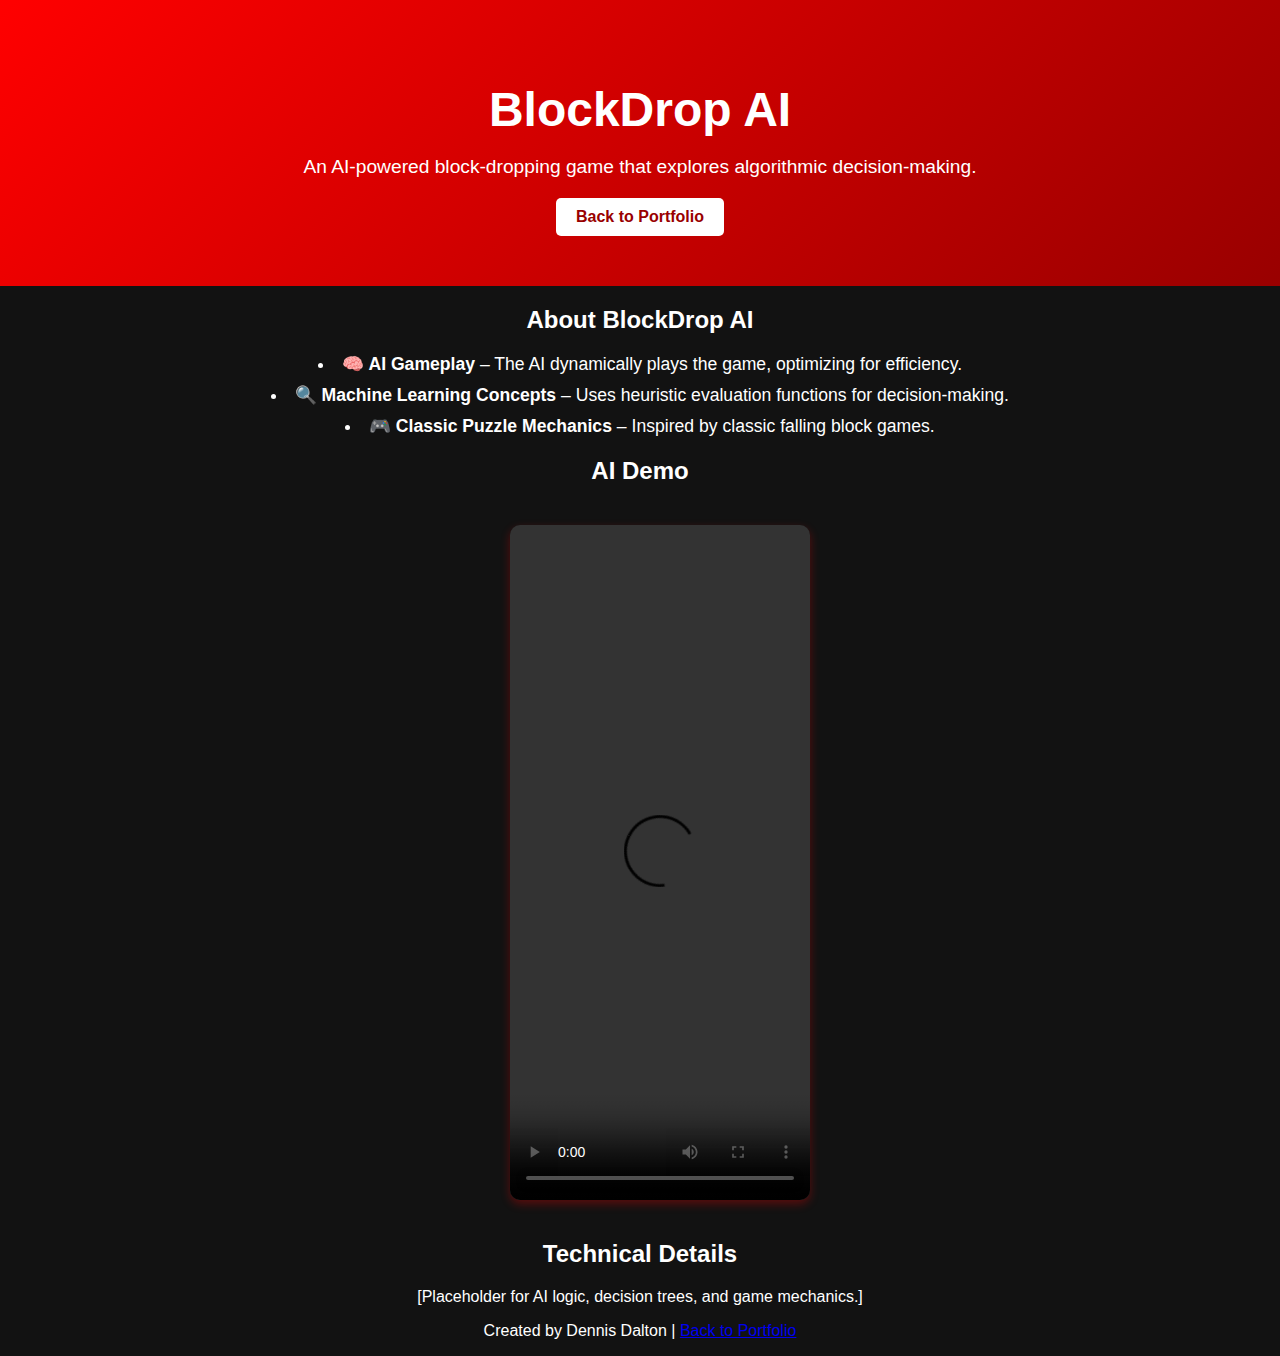
==== blockdrop-ai.html @ 5ea7283c "Create blockdrop-ai.html" ====
<!DOCTYPE html>
<html lang="en">
<head>
    <meta charset="UTF-8">
    <meta name="viewport" content="width=device-width, initial-scale=1.0">
    <title>BlockDrop AI | Dennis Dalton</title>
    <link rel="stylesheet" href="../styles.css">
</head>
<body>
    <header>
        <h1>BlockDrop AI</h1>
        <p>An AI-powered block-dropping game that explores algorithmic decision-making.</p>
        <a href="index.html" class="btn">Back to Portfolio</a>
    </header>

    <section id="about">
        <h2>About BlockDrop AI</h2>
        <ul>
            <li>🧠 <strong>AI Gameplay</strong> – The AI dynamically plays the game, optimizing for efficiency.</li>
            <li>🔍 <strong>Machine Learning Concepts</strong> – Uses heuristic evaluation functions for decision-making.</li>
            <li>🎮 <strong>Classic Puzzle Mechanics</strong> – Inspired by classic falling block games.</li>
        </ul>
    </section>

    <section id="demo">
        <h2>AI Demo</h2>
        <div class="video-container">
            <video controls>
                <source src="videos/BlockDropAIDemo.mp4" type="video/mp4">
                Your browser does not support the video tag.
            </video>
        </div>
    </section>

    <section id="details">
        <h2>Technical Details</h2>
        <p>[Placeholder for AI logic, decision trees, and game mechanics.]</p>
    </section>

    <footer>
        <p>Created by Dennis Dalton | <a href="index.html">Back to Portfolio</a></p>
    </footer>
</body>
</html>
---- styles.css ----
/* General Styles */
body {
    font-family: Arial, sans-serif;
    margin: 0;
    padding: 0;
    background-color: #121212;
    color: white;
    text-align: center;
    transition: background 0.3s, color 0.3s;
}

/* Light Mode Styling */
.light-mode {
    background-color: white;
    color: black;
}

.light-mode .project {
    background-color: #e0e0e0; /* Slightly darker gray for better contrast */
    color: black;
    box-shadow: 0px 0px 10px rgba(0, 0, 0, 0.2);
}

.light-mode header {
    background: linear-gradient(135deg, #ff6666, #cc0000);
    color: white;
}

/* Header Section */
header {
    padding: 50px 20px;
    background: linear-gradient(135deg, #ff0000, #990000);
    color: white;
}

header h1 {
    font-size: 3rem;
    margin-bottom: 10px;
}

header p {
    font-size: 1.2rem;
    margin-bottom: 20px;
}

.btn {
    display: inline-block;
    padding: 10px 20px;
    background-color: white;
    color: #990000;
    text-decoration: none;
    font-weight: bold;
    border-radius: 5px;
    transition: background 0.3s;
}

.btn:hover {
    background-color: #ffcccc;
}

/* Dark Mode Toggle Button */
#dark-mode-toggle {
    margin-top: 15px;
    padding: 10px 15px;
    border: none;
    border-radius: 5px;
    background-color: white;
    color: #990000;
    font-weight: bold;
    cursor: pointer;
    transition: background 0.3s, color 0.3s;
}

#dark-mode-toggle:hover {
    background-color: #ffcccc;
}

.light-mode #dark-mode-toggle {
    background-color: #990000;
    color: white;
}

.light-mode #dark-mode-toggle:hover {
    background-color: #ff4444;
}

/* Project Section */
#projects {
    padding: 50px 20px;
}

.project {
    background-color: #222;
    margin: 20px auto;
    padding: 20px;
    max-width: 600px;
    border-radius: 10px;
    box-shadow: 0px 0px 10px rgba(255, 0, 0, 0.5);
    transition: transform 0.3s;
}

.project:hover {
    transform: scale(1.05);
}

.project h3 {
    color: #ff4444;
}

.project a {
    color: #ff4444;
    text-decoration: none;
    font-weight: bold;
    display: inline-block;
    margin-top: 10px;
}

.project a:hover {
    text-decoration: underline;
}

/* Contact Section */
#contact {
    padding: 50px 20px;
    background-color: #1a1a1a;
}

#contact a {
    color: #ff4444;
    text-decoration: none;
    font-weight: bold;
}

#contact a:hover {
    text-decoration: underline;
}

/* Fade-in Effect */
.fade-in {
    opacity: 0;
    transform: translateY(20px);
    transition: all 0.6s ease-in-out;
}

.fade-in.visible {
    opacity: 1;
    transform: translateY(0);
}

/* Video Container */
.video-container {
    display: flex;
    justify-content: center;
    align-items: center;
    width: 100%;
    padding: 20px;
    overflow: hidden;
}

/* Video Styling (Portrait Format) */
.video-container video {
    height: 75vh; /* Prevents it from being too large on PC */
    max-height: 720px; /* Ensures proper size for 720p portrait */
    width: auto; /* Maintain aspect ratio */
    max-width: 400px; /* Ensures it stays centered */
    border-radius: 10px;
    box-shadow: 0px 4px 10px rgba(255, 0, 0, 0.3);
    object-fit: contain;
}

/* Fix Bullet Point Alignment */
ul {
    list-style-position: inside; /* Moves bullet points inside the text */
    text-align: center; /* Centers the list */
    padding-left: 0; /* Removes unnecessary padding */
}

ul li {
    margin-bottom: 10px; /* Adds spacing between bullet points */
    font-size: 1.1rem; /* Slightly larger text for readability */
}

/* Prevent double vertical scrolling */
html, body {
    overflow-x: hidden; /* Prevents side-scrolling */
    overflow-y: auto; /* Only allow vertical scrolling */
    max-width: 100vw; /* Ensures no horizontal overflow */
    height: auto; /* Prevents forced full-screen height */
    margin: 0;
    padding: 0;
}
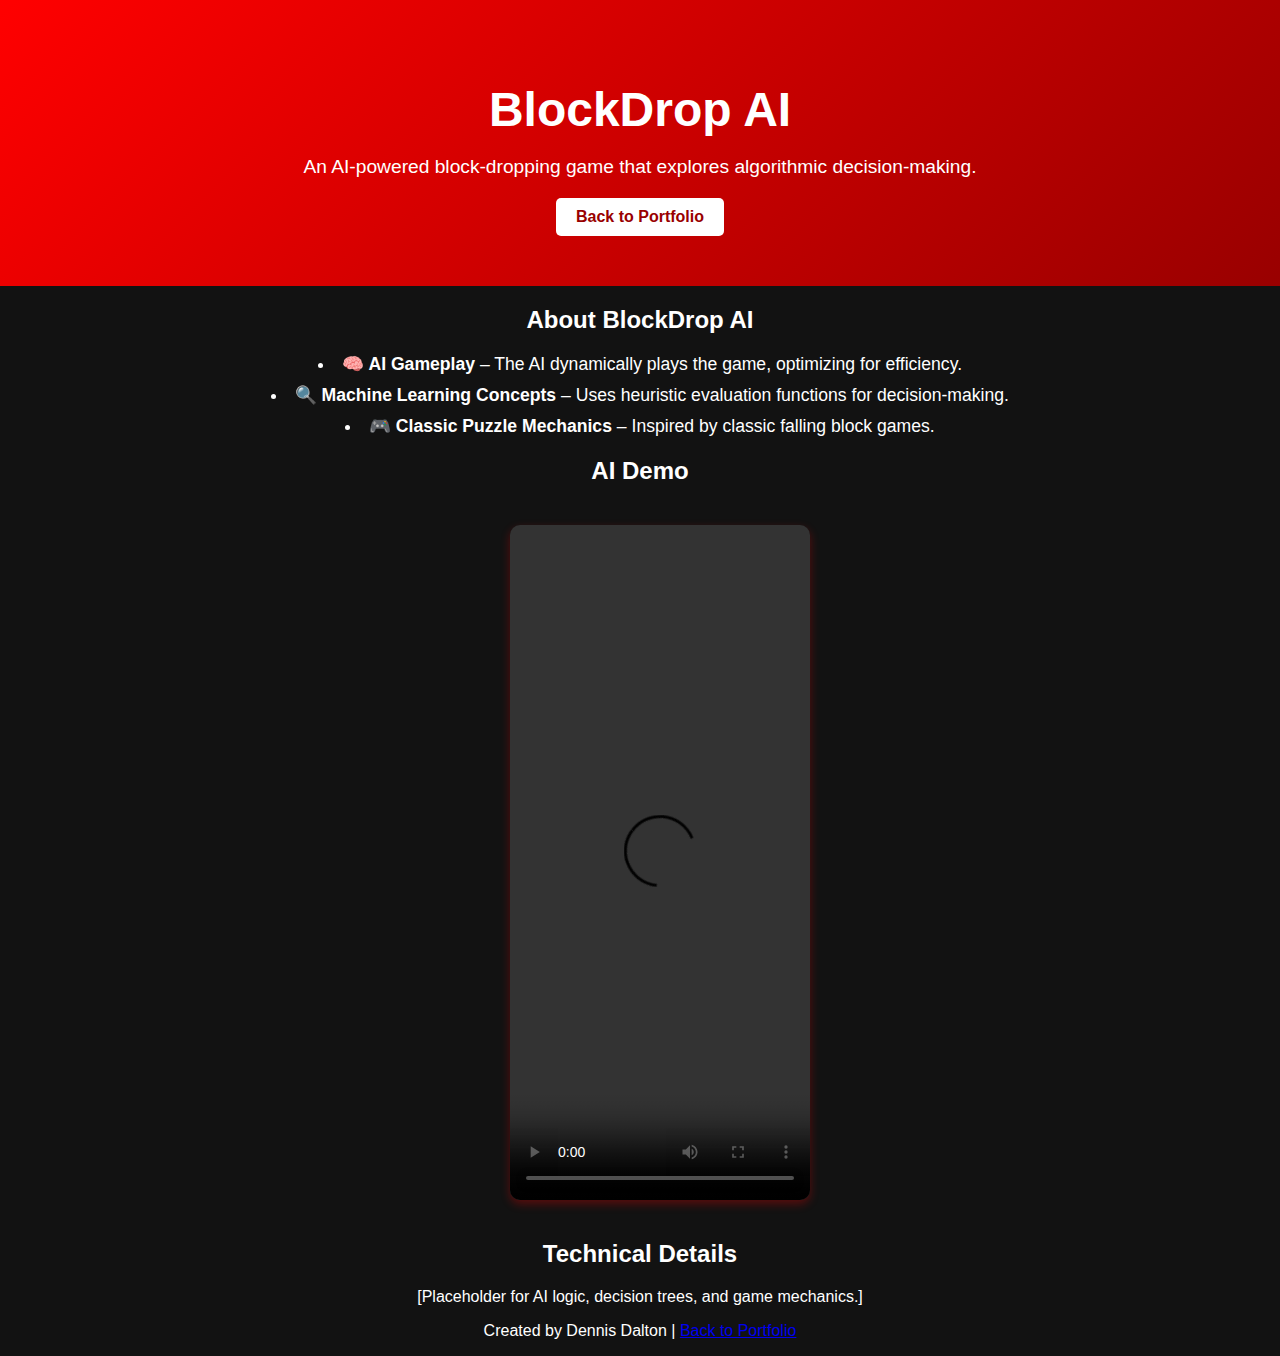
==== commit 0745aeb8: "Update blockdrop-ai.html" ====
--- a/blockdrop-ai.html
+++ b/blockdrop-ai.html
@@ -4,7 +4,7 @@
     <meta charset="UTF-8">
     <meta name="viewport" content="width=device-width, initial-scale=1.0">
     <title>BlockDrop AI | Dennis Dalton</title>
-    <link rel="stylesheet" href="../styles.css">
+    <link rel="stylesheet" href="styles.css">
 </head>
 <body>
     <header>
